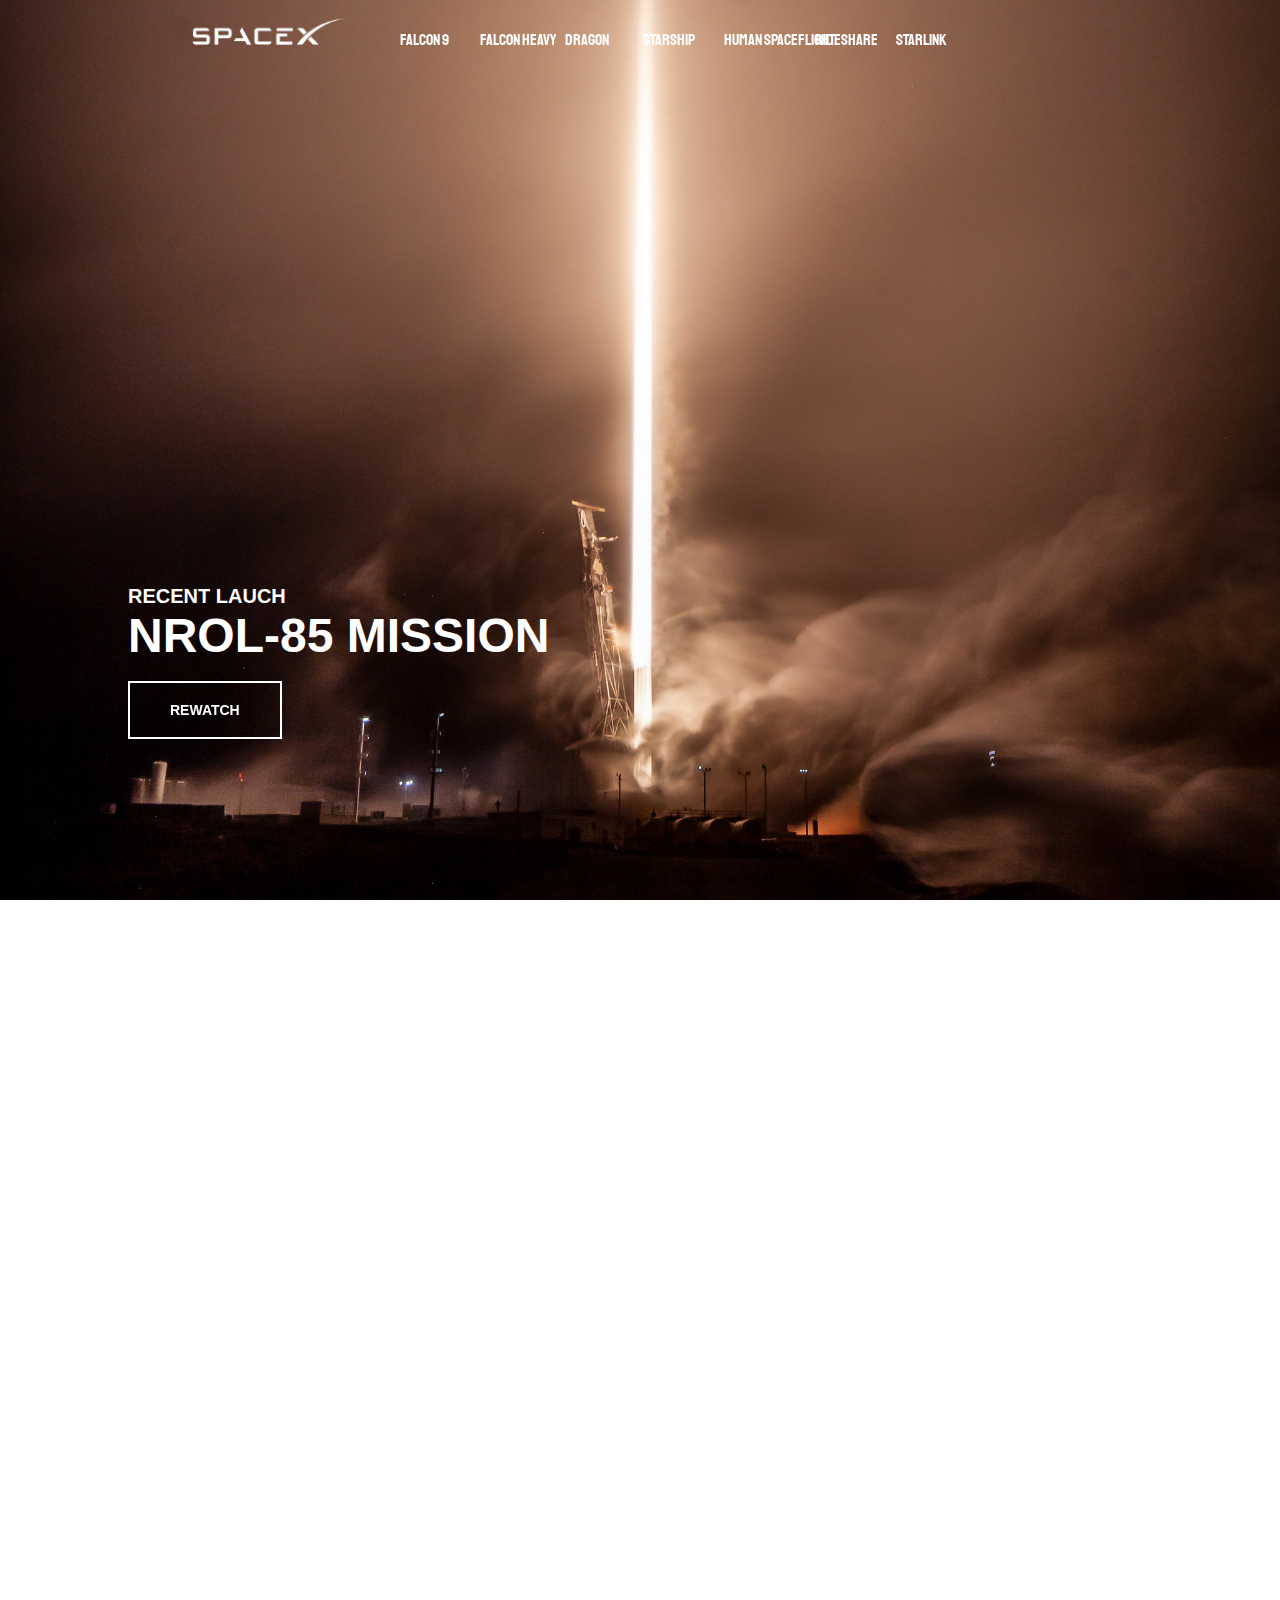
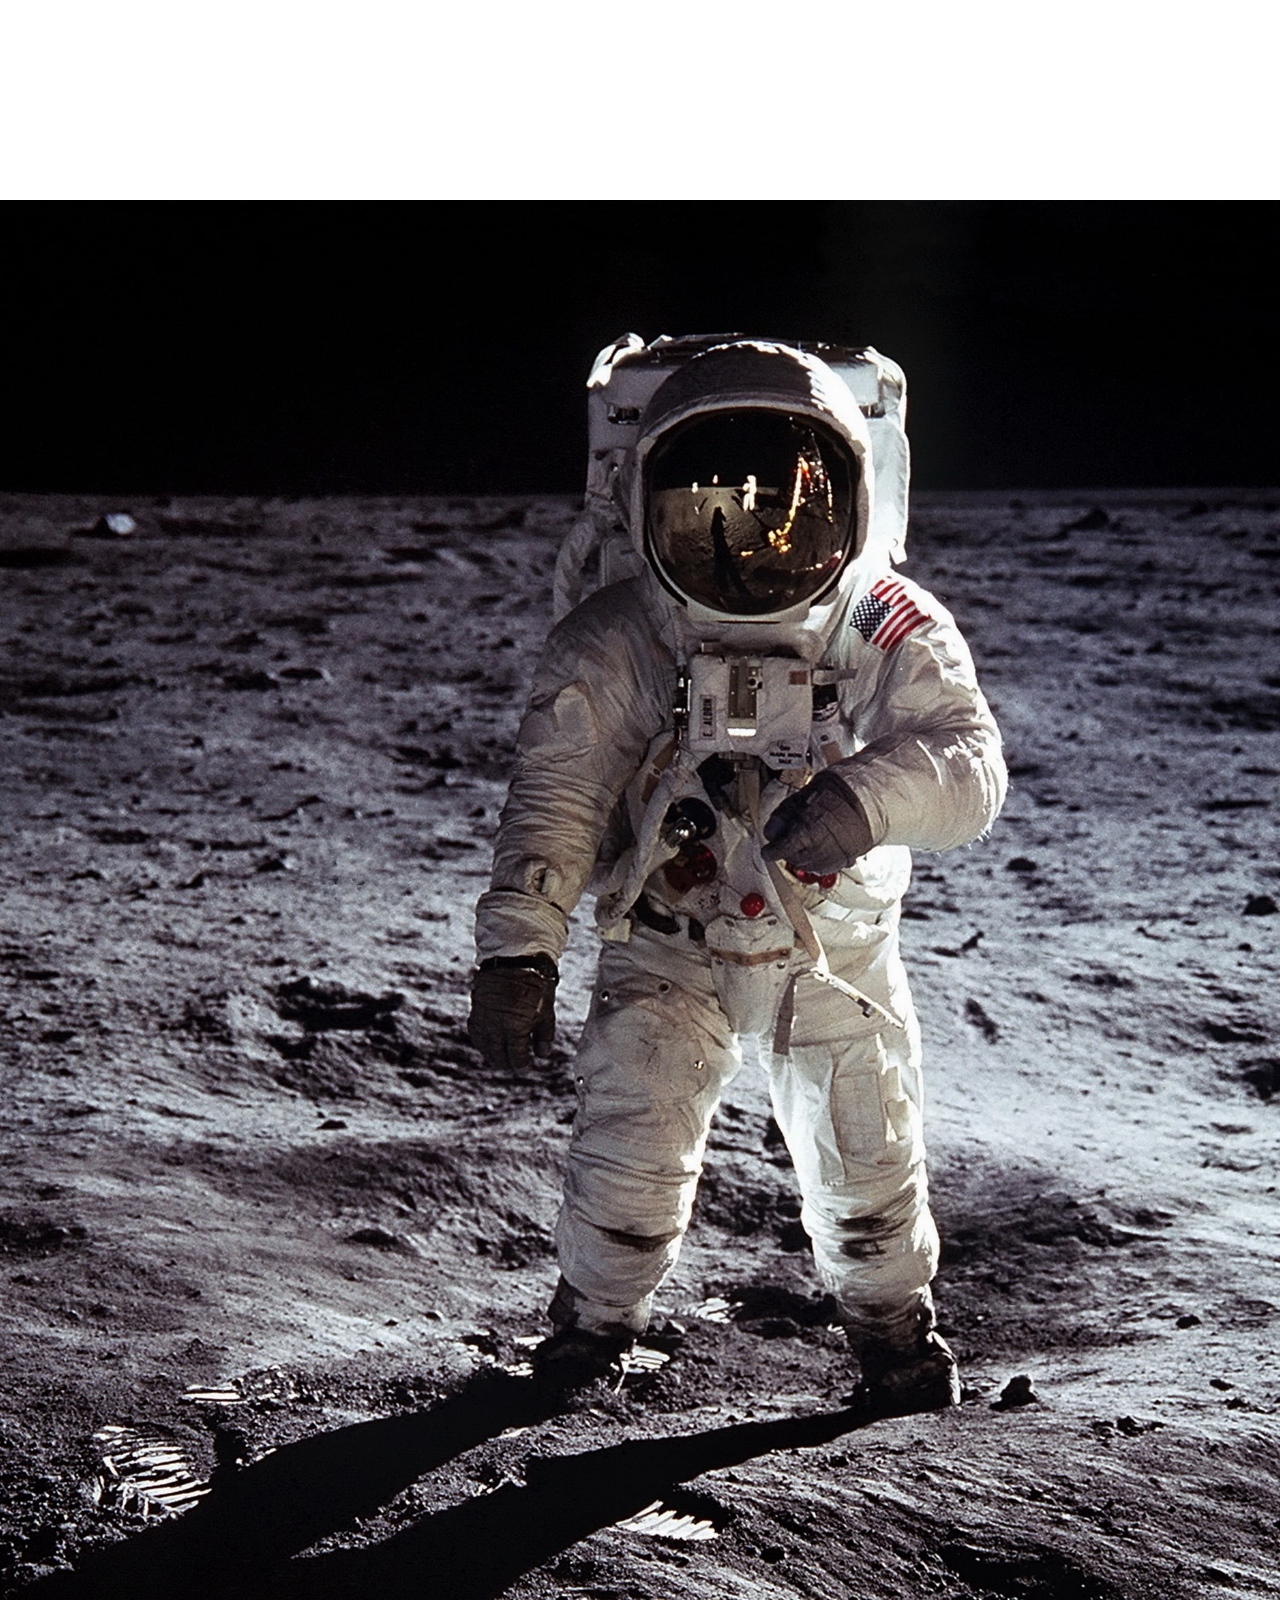
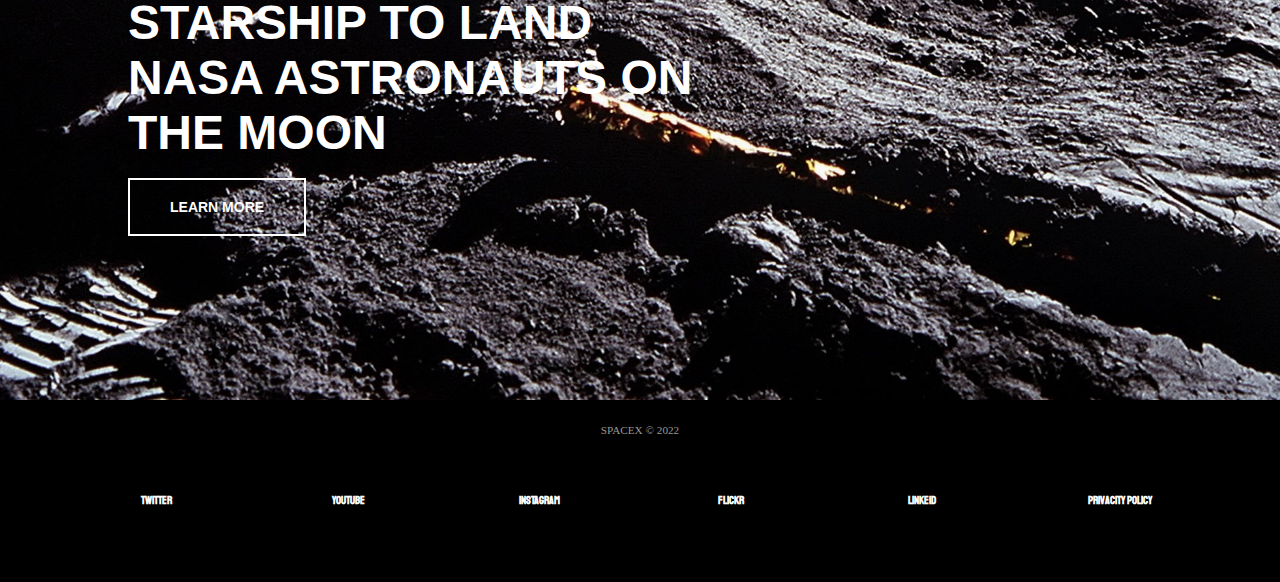
==== index.html @ 301779e8 "Add files via upload" ====
<!DOCTYPE html>
<html lang="pt-br">
<head>
    <meta charset="UTF-8">
    <meta http-equiv="X-UA-Compatible" content="IE=edge">
    <meta name="viewport" content="width=device-width, initial-scale=1.0">
    <title>SpaceX</title>
    <link rel="stylesheet" href="style.css">
    <link rel="preconnect" href="https://fonts.googleapis.com">
    <link rel="preconnect" href="https://fonts.gstatic.com" crossorigin>
    <link href="https://fonts.googleapis.com/css2?family=Staatliches&display=swap" rel="stylesheet">
    <link rel="stylesheet" href="footer.css">
    <link rel="stylesheet" href="nav.css">
    <link rel="stylesheet" href="missionc.css">
</head>
<body>
    <section class="missioncontainerone">
        <div class="mssone">
            <div class="logo">
                <a href="./index.html"><img src="./Spacexlogo.png" alt="SpaceXlogo"></a>
            </div>
            <nav>
                <ul>
                    <li><a href="#">FALCON 9</a></li>
                    <li><a href="#">FALCON HEAVY</a></li>
                    <li><a href="#">DRAGON</a></li>
                    <li><a href="#">STARSHIP</a></li><div class="space">
                    <li><a href="#">human spaceflight</a></li></div>
                <div class="otherspace"><li><a href="#">rideshare</a></li></div>
                    <li><a href="#">starlink</a></li>
                </ul>
            </nav>

            <div class="bottom">
                <h3>Recent Lauch</h3>
                <h2>NROL-85 Mission</h2><br>
                <button class="slide_from_top">rewatch</button>
            </div>
    </section>

    <section class="missioncontainertwo">
        <div class="masstwo">

            <div class="center">
                <h3>falcon 9</h3>
                <h4>FIRST ORBITAL CLASS ROCKET CAPABLE OF REFLIGHT</h4>
            </div>

        </div>
    </section>

    <section class="missioncontainnerthree">
        <div class="massthree">

            <div class="bottom">
                <h5>STARSHIP TO LAND <br> NASA ASTRONAUTS ON <br> THE MOON</h5><br>
                <button class="slide_from_top">learn more</button>
            </div>

        </div>
    </section>
            <footer class="footer">
                <div class="footertext">SPACEX © 2022</div>
                
                <ul class="footerlist">
                    <li><a href="https://twitter.com/spacex" class="footerlistlink" target="_blank">Twitter</a></li>
                    <li><a href="https://www.youtube.com/spacex" class="footerlistlink" target="_blank">youtube</a></li>
                    <li><a href="https://www.instagram.com/spacex/" class="footerlistlink" target="_blank">instagram</a></li>
                    <li><a href="https://www.flickr.com/photos/spacex" class="footerlistlink" target="_blank">flickr</a></li>
                    <li><a href="https://www.linkedin.com/authwall?trk=gf&trkInfo=AQEaYTFQDfONjAAAAYMZ7jiQ5p8TkdHDZABolLasZZZnDoV_j29phznaVDBoJtbSDx7PhZDm2Amr9Y9JgUsVY6hvNPlJpqeCE6Fml107lQOPoXpHseGD7yoFU37gW2J48szqwyA=&original_referer=https://www.spacex.com/&sessionRedirect=https%3A%2F%2Fwww.linkedin.com%2Fcompany%2Fspacex" class="footerlistlink" target="_blank">Linkeid</a></li>
                    <li><a href="https://www.spacex.com/media/privacy_policy_spacex.pdf" class="footerlistlink" target="_blank">Privacity Policy</a></li>
                </ul>
            </footer>
</body>
</html>
---- style.css ----
body {
    margin:0;
    padding: 0;
    overflow-x: hidden;
}
---- footer.css ----
.footer {
    position: relative;
    margin: 0;
    text-align: center;
    text-transform: uppercase;
    font-size: 0.7rem;
    font-weight: 400;
    padding: 1.5rem 0;
    background-color: black;
}

.footertext{
    color: #979797;
}

.footerlist{
    display: flex;
    flex-wrap: wrap;
    justify-content: space-evenly;
    align-items: center;
    padding: 0 1rem;
    padding-top: 1rem;
}

.footerlist li{
    margin: 0 10px 10px 0px;
}

.footerlistlink{
    font-weight: 600;
    transition: color 1s cubic-bezier(0.25,1, 0.25, 1);
}

.footerlistlink:hover{
    color:#8b939b;
    text-decoration: none;
}
---- nav.css ----
nav ul{
    padding: 0;
    margin: 0 0 0 30%;
    list-style: none;
}

nav{
    width: 100%;
    background-color: rgba(0,0,0,0);
    overflow: auto;
    position: fixed;
}

li{
    float: left;
    text-transform: uppercase;
}

li a:hover{
    text-decoration-color: rgba(255, 255, 255, 1);
}

.space li a:hover{
    text-decoration-color: rgba(255, 255, 255, 1);
}

.otherspace li a:hover{
    text-decoration-color: rgba(255, 255, 255, 1);
}

li a{
    width: 4vw;
    display: block;
    padding: 30px 15px;
    margin-top: 0;
    text-decoration: none;
    font-family: 'Staatliches', cursive;
    color:white;
    text-align: center;
    white-space: nowrap;
    text-decoration: underline 0.15em rgba(0, 0, 0,0);
    transition: text-decoration-color 300ms;
}

.space li a{
    width: 4.8vw;
    display: block;
    padding: 30px 15px;
    margin-top: 0;
    text-decoration: none;
    font-family: 'Staatliches', cursive;
    color:white;
    text-align: center;
    white-space: nowrap;
    text-decoration: underline 0.15em rgba(0, 0, 0,0);
    transition: text-decoration-color 300ms;
}

.otherspace li a{
    display: block;
    padding: 30px -500px;
    margin-top: 0;
    text-decoration: none;
    font-family: 'Staatliches', cursive;
    color:white;
    text-align: center;
    white-space: nowrap;
    text-decoration: underline 0.15em rgba(0, 0, 0,0);
    transition: text-decoration-color 300ms;
}

.logo{
    position: absolute;
    margin-top: 2vh;
    margin-left: 15vw;
    letter-spacing: 0px;
    position: fixed;
}

.logo img{
    width:12vw;
    height:3vh;
}
---- missionc.css ----
.missioncontainerone{
    min-height: 100vh;
    height: 100%;
    background-image: url("./spacexbackground.jpg");
    background-repeat: no-repeat;
    background-size: cover;
    background-position: 50% 50%;
}

.missioncontainertwo{
    min-height: 100vh;
    height: 100%;
    background-image: url(./bg-falcon9.jpg);
    background-repeat: no-repeat;
    background-size: cover;
    background-position: 50% 50%;
    margin: 0;
}

.missioncontainnerthree{
    min-height: 200vh;
    height: 100%;
    background-image: url(./astronaut.jpg);
    background-repeat: no-repeat;
    background-size: cover;
    background-position: 50% 50%;
    margin: 0;
}
.bottom{
    text-align: left;
    padding-top: 65vh;
    padding-left: 10vw;
    margin: 0;
}

.bottom h2{
    color: white;
    font-family: Arial, Helvetica, sans-serif;
    font-size: 48px;
    text-transform: uppercase;
    padding-top: -20px;
    margin: 0;
}

.bottom h5{
    padding-top: 90vh;
    color: white;
    font-family: Arial, Helvetica, sans-serif;
    font-size: 48px;
    text-transform: uppercase;
    padding-top: -20px;
    margin: 0;
}

.bottom h3{
    font-size: 20px;
    color: white;
    font-family: 'Lucida Sans', 'Lucida Sans Regular', 'Lucida Grande', 'Lucida Sans Unicode', Geneva, Verdana, sans-serif;
    text-transform: uppercase;
    margin: 0;
}
.bottom button{
    border-color:white;
    background-color: rgba(0,0,0,0);
    text-align: center;
    text-decoration: none;
    font-size: 14px;
    font-weight: bold;
    font-family: Arial, Helvetica, sans-serif;
    text-transform: uppercase;
    color: white;
    padding: 1.2rem 2.5rem;
    border: 0.15rem solid white;
    position: relative;
    z-index: 1;
    overflow: hidden;
}

.bottom button:hover{
    color: black;
}

.bottom button::after{
    content: "";
    background: white;
    position: absolute;
    z-index: -1;
    padding: 3rem 0;
    display: block;
}

.bottom button[class^="slide"]::after {
    transition: all 0.35s;
}

.bottom button[class^="slide"]:hover::after {
    left: 0;
    right: 0;
    top: 0;
    bottom: 0;
    transition: all 0.35s;
}

.bottom button.slide_from_top::after {
    top: -100%;
    bottom: 100%;
}

.center{
    padding-top: 50vh;
    padding-left: 20vw;
    margin: 0;
}
.center h3{
    color: white;
    padding-left: 20vw;
    font-family: Arial, Helvetica, sans-serif;
    font-size: 80px;
    text-transform: uppercase;
    margin: 0;
}

.center h4{
    color: white;
    padding-left: 19vw;
    font-family: Arial, Helvetica, sans-serif;
    font-weight:100;
    font-size: 16px;
    text-transform: uppercase;
    margin:0;
    padding-right: vw;
}
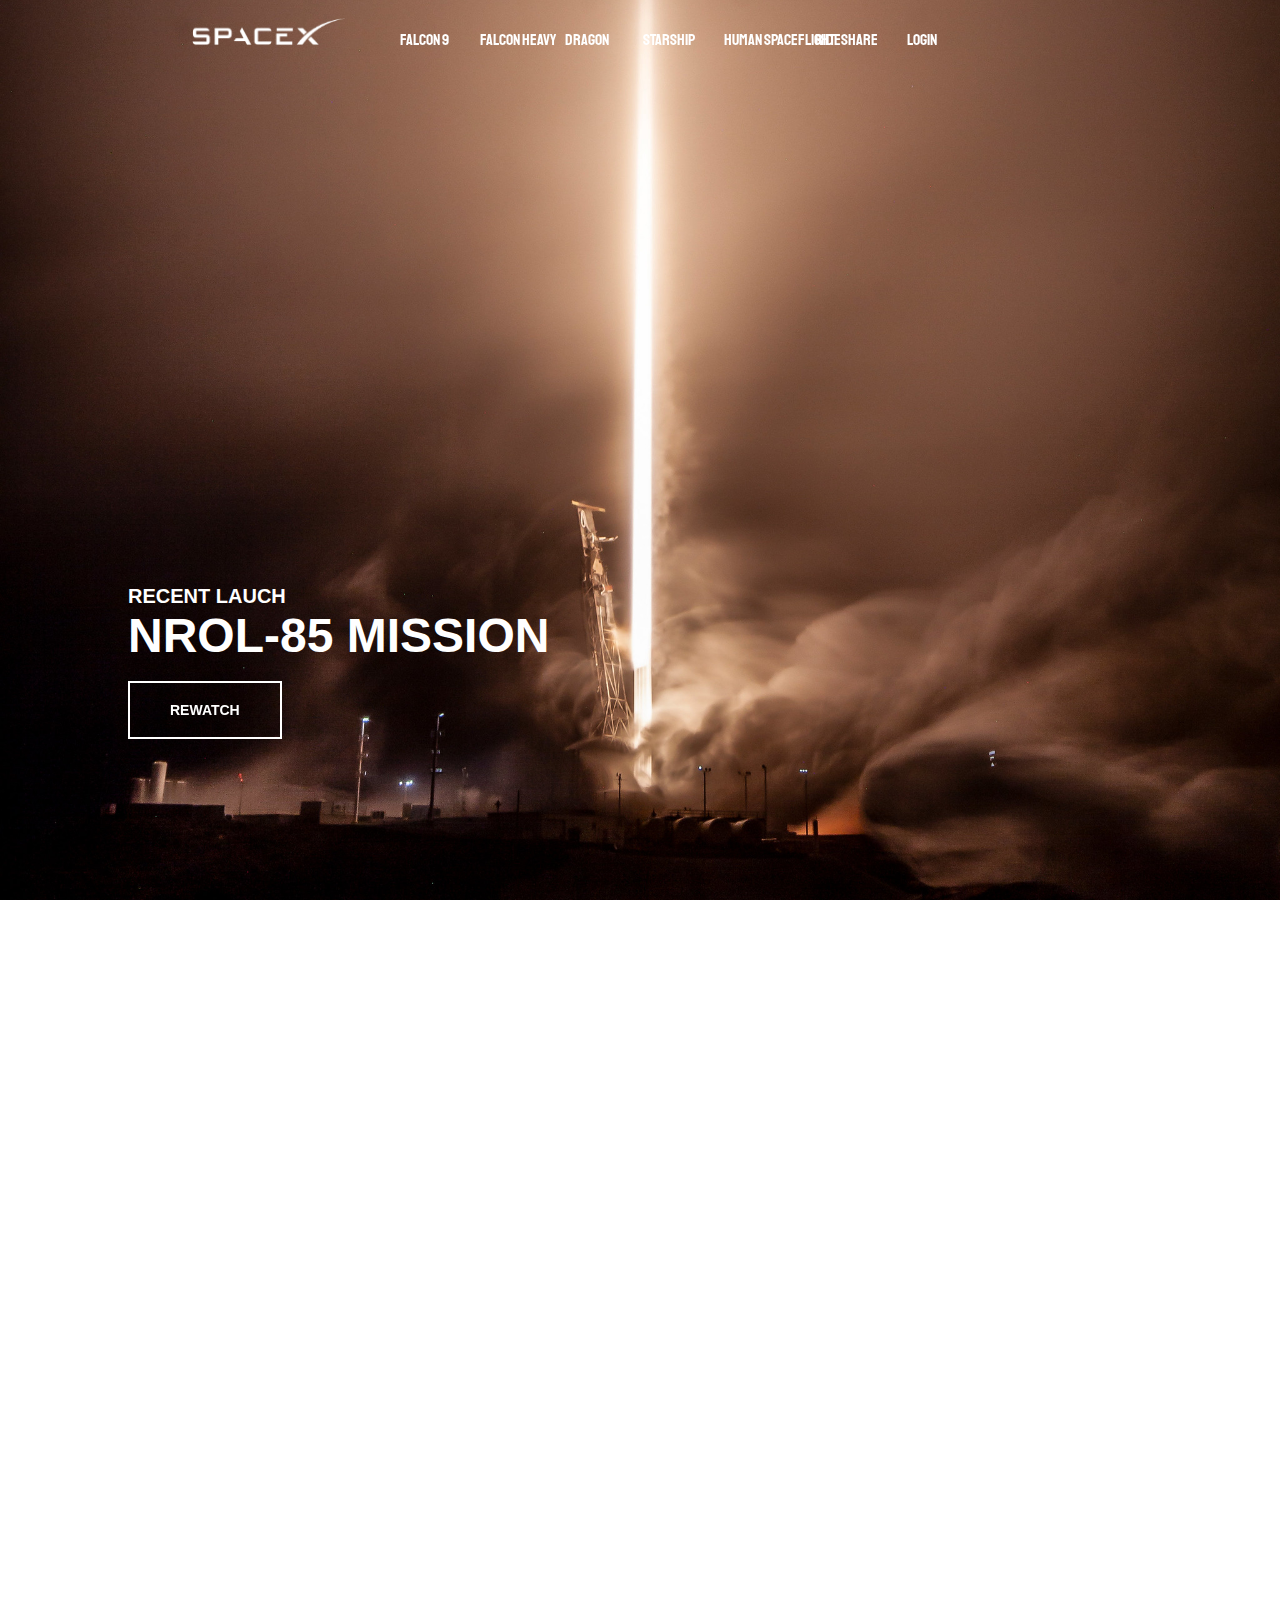
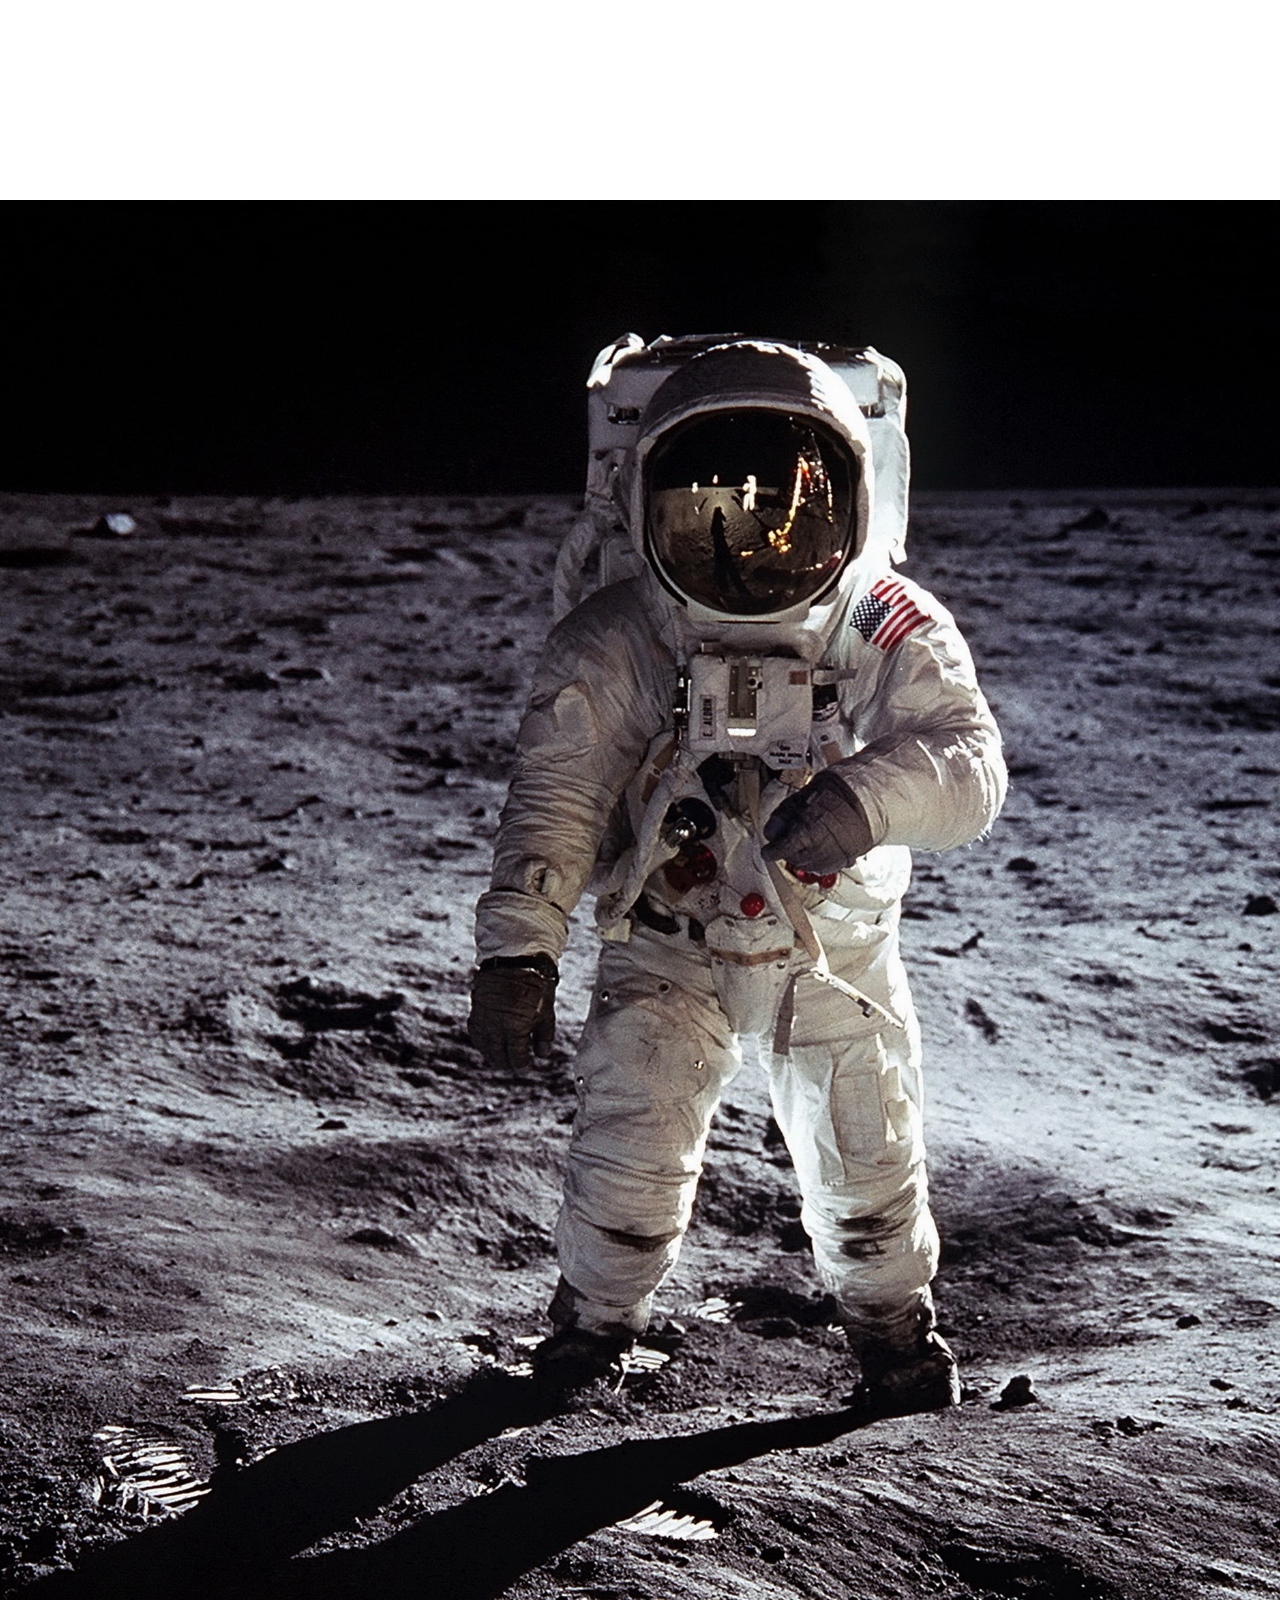
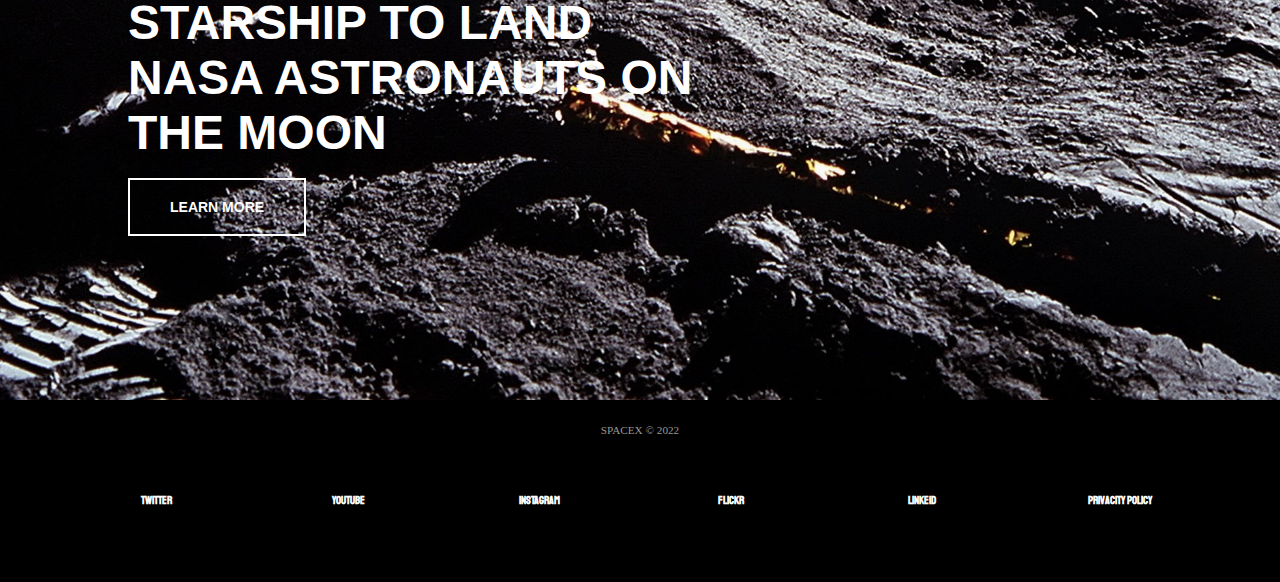
==== commit e5229041: "Add files via upload" ====
--- a/index.html
+++ b/index.html
@@ -27,7 +27,7 @@
                     <li><a href="#">STARSHIP</a></li><div class="space">
                     <li><a href="#">human spaceflight</a></li></div>
                 <div class="otherspace"><li><a href="#">rideshare</a></li></div>
-                    <li><a href="#">starlink</a></li>
+                    <li><a href="./login.html">login</a></li>
                 </ul>
             </nav>
 
